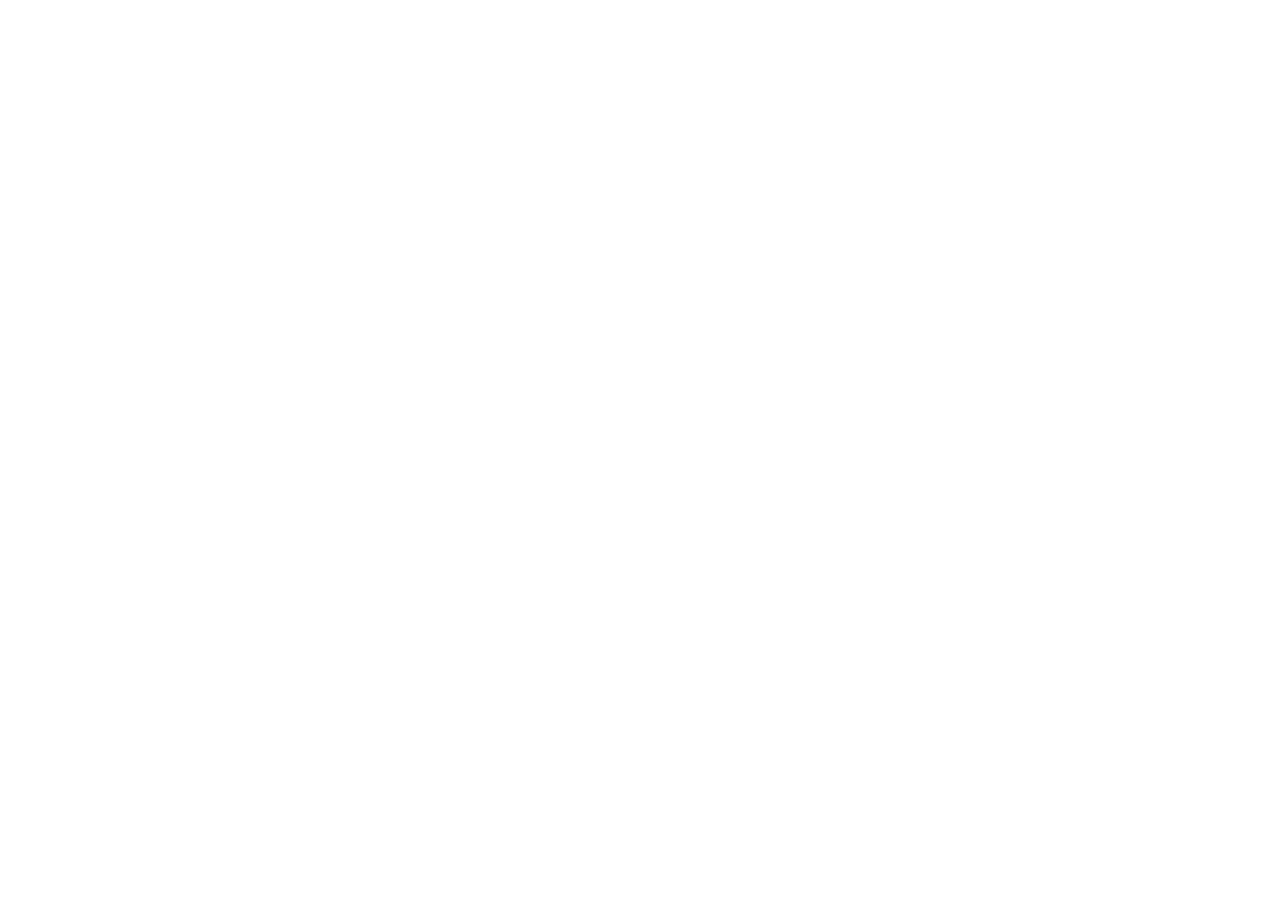
==== index.html @ f0c1563b "Configuración inicial" ====
<!DOCTYPE html>
<html lang="en">
<head>
    <meta charset="UTF-8">
    <meta http-equiv="X-UA-Compatible" content="IE=edge">
    <meta name="viewport" content="width=device-width, initial-scale=1.0">

    <!--Archivos css-->
    <link rel="stylesheet" href="./css/configuracion.css">
    <link rel="stylesheet" href="./css/home.css">
    <title>Document</title>
</head>
<body>
    

    <link rel="stylesheet" href="./js/js.js" type="module">
</body>
</html>
---- css/configuracion.css ----
* {
    margin: 0;
    padding: 0;
    box-sizing: border-box;

}

html {
    font-size: 10px;
    font-family: 'Lucida Sans', 'Lucida Sans Regular', 'Lucida Grande', 'Lucida Sans Unicode', Geneva, Verdana, sans-serif;
}
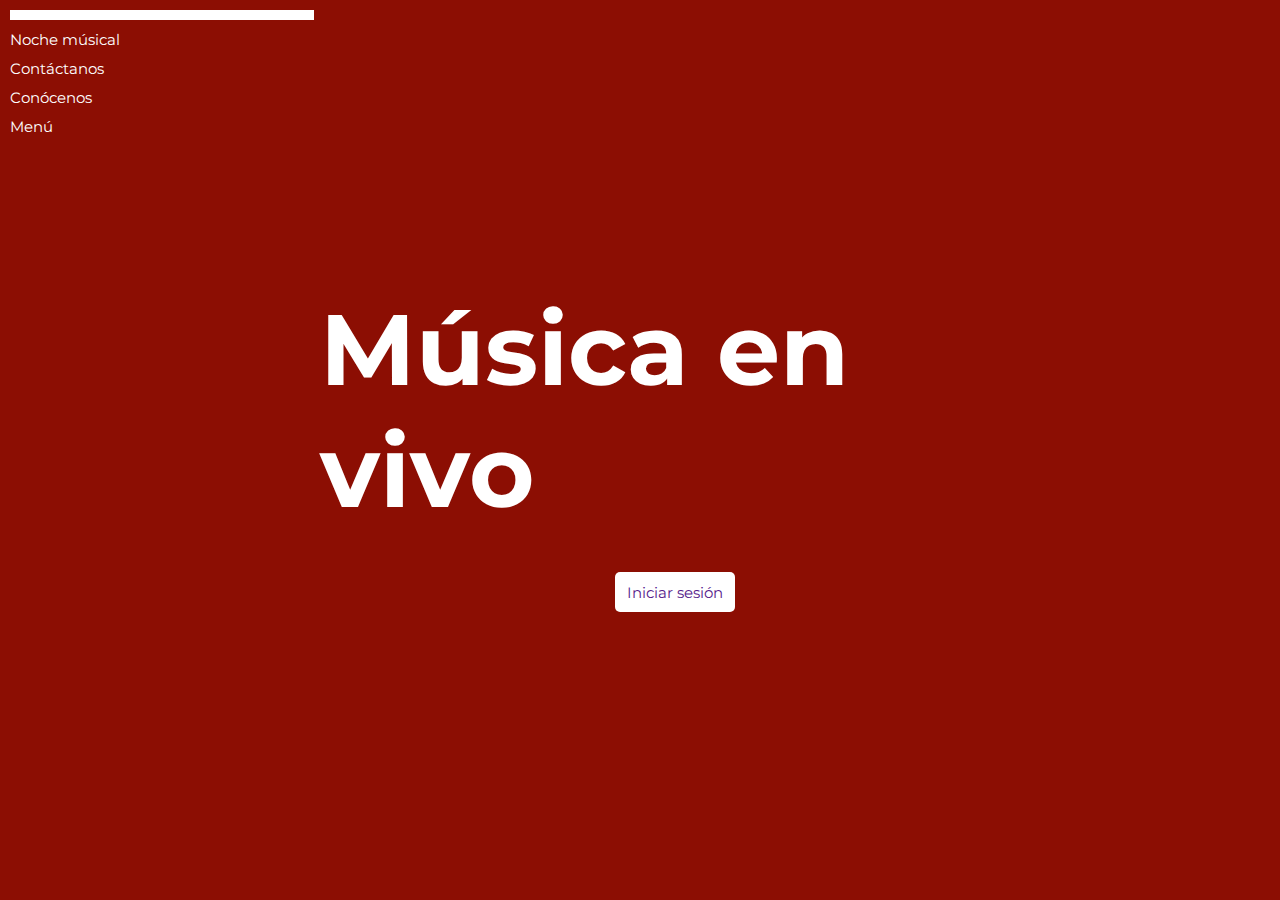
==== commit 58e98a62: "home page" ====
--- a/index.html
+++ b/index.html
@@ -1,18 +1,58 @@
 <!DOCTYPE html>
 <html lang="en">
+
 <head>
     <meta charset="UTF-8">
     <meta http-equiv="X-UA-Compatible" content="IE=edge">
     <meta name="viewport" content="width=device-width, initial-scale=1.0">
+
+    <!--fonts-->
+    <link rel="preconnect" href="https://fonts.googleapis.com">
+    <link rel="preconnect" href="https://fonts.gstatic.com" crossorigin>
+    <link href="https://fonts.googleapis.com/css2?family=Montserrat:wght@400;700&display=swap" rel="stylesheet">
 
     <!--Archivos css-->
     <link rel="stylesheet" href="./css/configuracion.css">
     <link rel="stylesheet" href="./css/home.css">
     <title>Document</title>
 </head>
+
 <body>
-    
+    <div class="background">
+
+
+        <nav class="barra">
+            <ul class="elements">
+                <li class="linea"></li>
+                <li>
+                    Noche músical
+                </li>
+                <li>
+                    Contáctanos
+                </li>
+                <li>
+                    Conócenos
+                </li>
+                <li>
+                    Menú
+                </li>
+            </ul>
+
+        </nav>
+        <nav class="menu">
+            <h1>
+                Música en vivo
+            </h1>
+            <img src="https://i.imgur.com/KjRlS1Q.png" alt="" class="logo">
+            <img src="https://i.imgur.com/F17txeh.png" alt="" class="cantante">
+            <div>
+                <a href="">Iniciar sesión</a>
+            </div>
+        </nav>
+
+    </div>
 
     <link rel="stylesheet" href="./js/js.js" type="module">
 </body>
+
 </html>--- a/css/configuracion.css
+++ b/css/configuracion.css
@@ -7,5 +7,9 @@
 
 html {
     font-size: 10px;
-    font-family: 'Lucida Sans', 'Lucida Sans Regular', 'Lucida Grande', 'Lucida Sans Unicode', Geneva, Verdana, sans-serif;
+    font-family: 'Montserrat', sans-serif;
+}
+
+:root{
+    --color1: #8C0E03;
 }--- a/css/home.css
+++ b/css/home.css
@@ -0,0 +1,88 @@
+
+
+.background{
+    width: 100%;
+    height: 100vh;
+    background-color: #8C0E03;
+    display: flex;
+    position: relative;
+}
+.menu{
+    width: 75%;
+    display: flex;
+    padding-right: 25rem;
+    flex-direction: column;
+    position: relative;
+    align-items: center;
+    justify-content: center;
+}
+.menu h1{
+    font-size: 10rem;
+    font-family: 'Montserrat';
+    color: #fff;
+}
+.cantante{
+    width: 26.3%;
+    margin-left: 96rem;
+    position: absolute;
+}
+
+.logo{
+    width: 20rem;
+    margin-top: 2rem;
+}
+
+.menu div{
+    width: 12rem;
+    height: 4rem;
+    margin-top: 2rem;
+    background-color: #fff;
+    border-radius: 5px;
+    display: flex;
+    justify-content: space-around;
+    align-items: center;
+}
+.menu div :hover{
+    width: 12.5rem;
+    height: 4.5rem;
+    display: flex;
+    background-color: #fff;
+    border-radius: 5px;
+    justify-content: space-around;
+    align-items: center;
+    position: absolute;
+}
+.menu div a{
+    text-decoration: none;
+    font-size: 1.5rem;
+}
+
+.barra ul li:hover > ul{
+    display: flex;
+    background-color: beige;
+}
+
+.barra{
+    width: 25%;
+    height: max-content;
+}
+
+
+.elements{ 
+    width: 100%;
+    justify-content: flex-start;
+    flex-direction: column;
+}
+
+.linea {
+    width: 95%;
+    height: 1rem;
+    background-color: #fff;
+}
+
+.elements li{
+    margin-top: 1rem;
+    margin-left: 1rem;
+    color: #fff;
+    font-size: 1.5rem;
+}
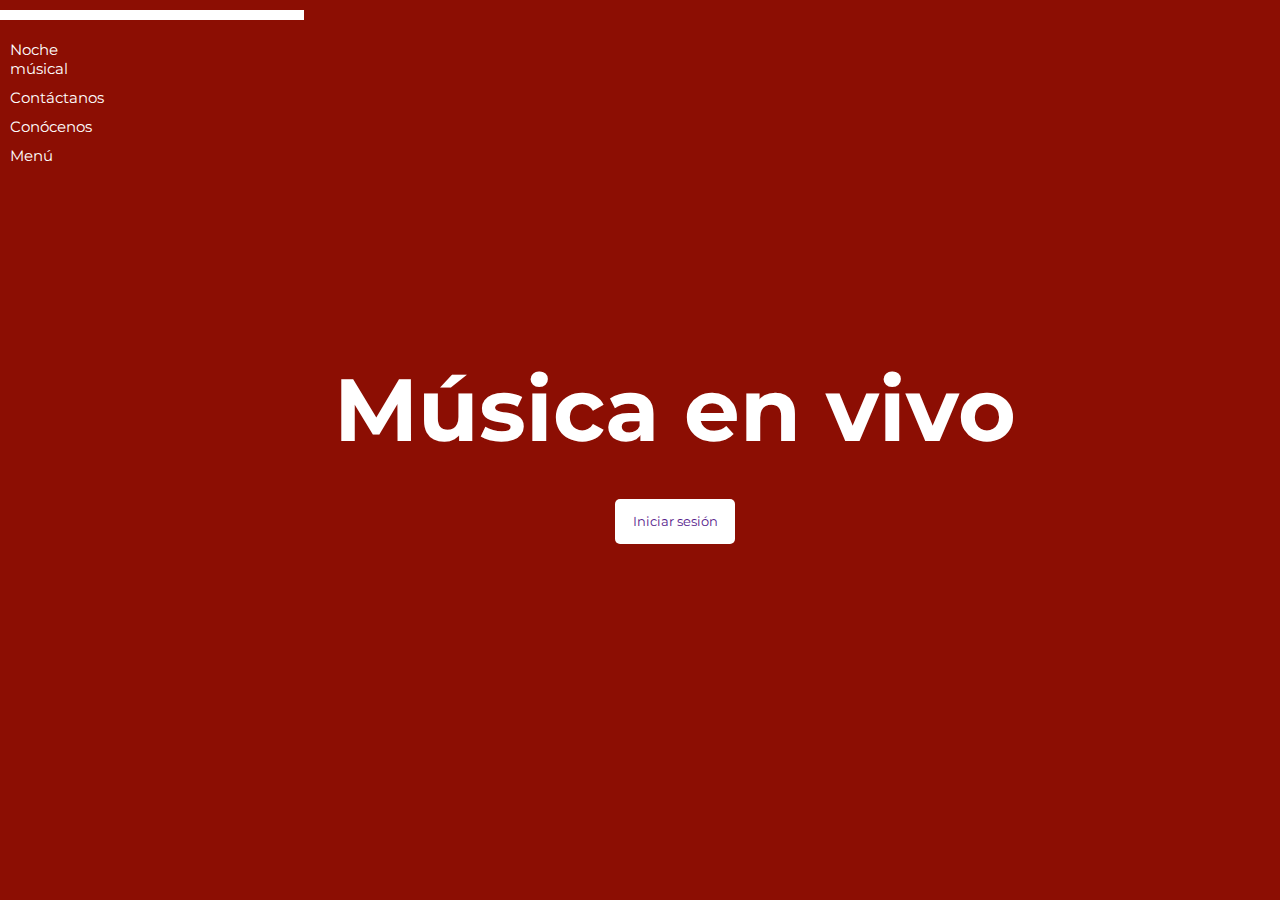
==== commit c1c0fd97: "responsive img and text" ====
--- a/index.html
+++ b/index.html
@@ -22,8 +22,10 @@
 
 
         <nav class="barra">
+            <div class="linea">
+                <div></div>
+            </div>
             <ul class="elements">
-                <li class="linea"></li>
                 <li>
                     Noche músical
                 </li>
@@ -53,6 +55,7 @@
     </div>
 
     <link rel="stylesheet" href="./js/js.js" type="module">
+    <link rel="stylesheet" href="./js/ventana.js" type="module">
 </body>
 
 </html>--- a/css/home.css
+++ b/css/home.css
@@ -17,65 +17,79 @@
     justify-content: center;
 }
 .menu h1{
-    font-size: 10rem;
+    font-size: 6.9vw;
     font-family: 'Montserrat';
     color: #fff;
-}
-.cantante{
-    width: 26.3%;
-    margin-left: 96rem;
-    position: absolute;
+    text-align: center;
 }
 
-.logo{
-    width: 20rem;
-    margin-top: 2rem;
-}
 
 .menu div{
-    width: 12rem;
-    height: 4rem;
-    margin-top: 2rem;
+    width: 17%;
+    height: 5%;
+    margin-top: 3%;
     background-color: #fff;
     border-radius: 5px;
     display: flex;
     justify-content: space-around;
     align-items: center;
 }
-.menu div :hover{
-    width: 12.5rem;
-    height: 4.5rem;
+.menu div:hover{
+    width: 19%;
+    transition: 5ms;
     display: flex;
     background-color: #fff;
     border-radius: 5px;
     justify-content: space-around;
     align-items: center;
-    position: absolute;
 }
 .menu div a{
     text-decoration: none;
+    font-size: 1vw;
+}
+.cantante{
+
+    max-width: 26.3%;
+    height: 100%;
+    object-fit: scale-down;
+    margin-left: 92%;
+    position: absolute;
+    background-color: ;
+}
+.logo{
+    width: 25%;
+    margin-top: 2%;
+}
+
+
+.barra:hover ul > li{
+    width: 100%;
+    transition: 1s;
     font-size: 1.5rem;
 }
 
-.barra ul li:hover > ul{
-    display: flex;
-    background-color: beige;
-}
 
 .barra{
     width: 25%;
-    height: max-content;
+    height: 40%;
 }
 
 
 .elements{ 
-    width: 100%;
+    width: 0%;
     justify-content: flex-start;
     flex-direction: column;
 }
 
 .linea {
     width: 95%;
+    height: 3rem;
+    display: flex;
+    align-items: center;
+}
+
+.linea div{
+    width: 100%;
     height: 1rem;
     background-color: #fff;
 }
@@ -84,5 +98,6 @@
     margin-top: 1rem;
     margin-left: 1rem;
     color: #fff;
-    font-size: 1.5rem;
+    list-style: none;
+    font-size: 0rem;
 }
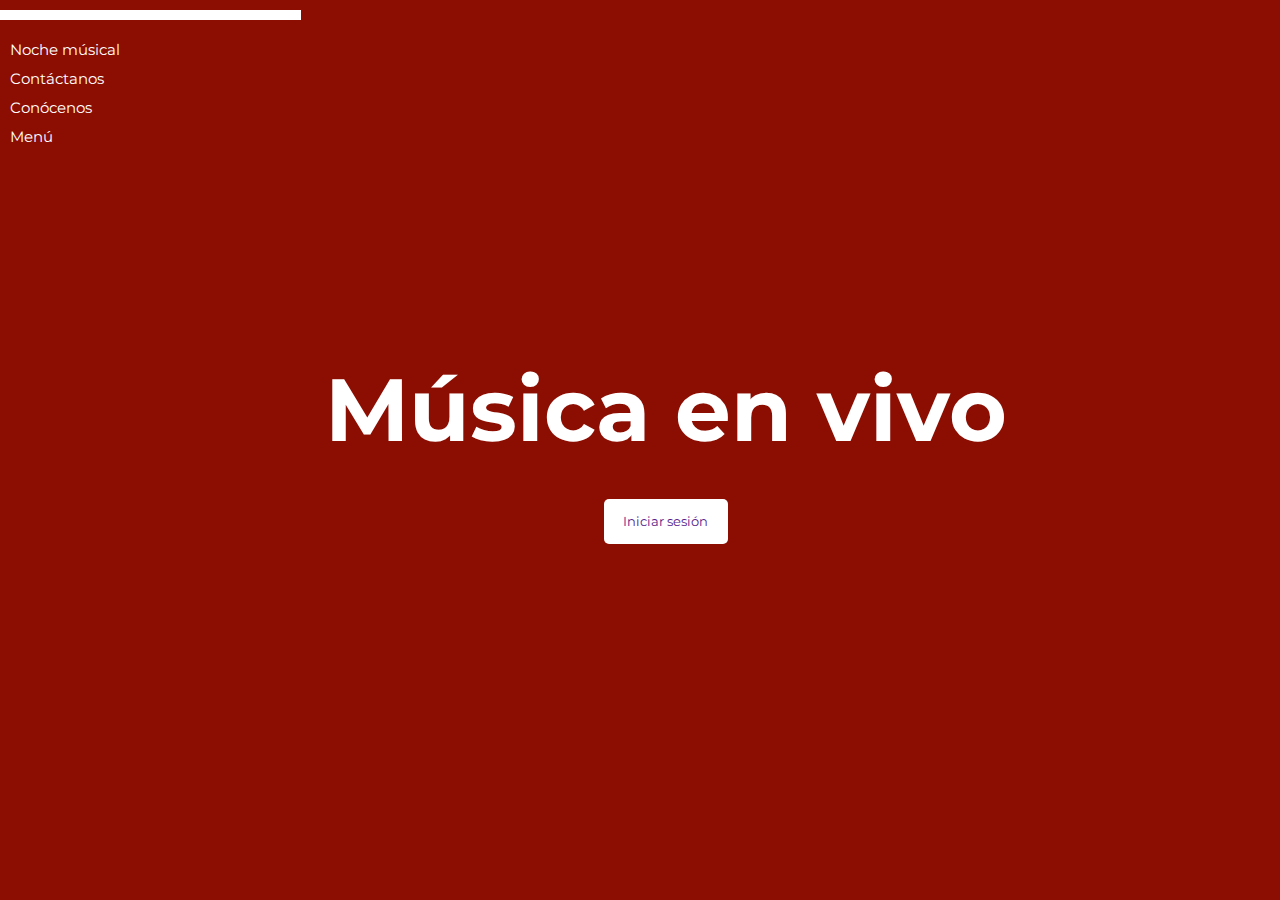
==== commit 8c89d47b: "contactos" ====
--- a/index.html
+++ b/index.html
@@ -29,7 +29,7 @@
                 <li>
                     Noche músical
                 </li>
-                <li>
+                <li id="contactos">
                     Contáctanos
                 </li>
                 <li>
@@ -51,11 +51,23 @@
                 <a href="">Iniciar sesión</a>
             </div>
         </nav>
+        <nav class="redes" id="redes">
+
+                <p>
+                    Faceebook
+                </p>
+                <p>
+                    Instagram
+                </p>
+                <p>
+                    Whatsapp
+                </p>
+        
+        </nav>
 
     </div>
-
-    <link rel="stylesheet" href="./js/js.js" type="module">
-    <link rel="stylesheet" href="./js/ventana.js" type="module">
+    <script src="./js/js.js"></script>
+    <script src="./js/ventana.js"></script>
 </body>
 
 </html>--- a/css/home.css
+++ b/css/home.css
@@ -8,7 +8,7 @@
     position: relative;
 }
 .menu{
-    width: 75%;
+    width: 80%;
     display: flex;
     padding-right: 25rem;
     flex-direction: column;
@@ -22,8 +22,6 @@
     color: #fff;
     text-align: center;
 }
-
-
 .menu div{
     width: 17%;
     height: 5%;
@@ -48,56 +46,68 @@
     font-size: 1vw;
 }
 .cantante{
-
     max-width: 26.3%;
-    height: 100%;
+    height: 94.5%;
     object-fit: scale-down;
-    margin-left: 92%;
+    margin-top: 3.6%;
+    margin-left: 91%;
     position: absolute;
-    background-color: ;
 }
 .logo{
     width: 25%;
     margin-top: 2%;
 }
-
-
 .barra:hover ul > li{
     width: 100%;
     transition: 1s;
     font-size: 1.5rem;
 }
-
-
 .barra{
     width: 25%;
     height: 40%;
 }
-
-
 .elements{ 
-    width: 0%;
+    width: 100%;
     justify-content: flex-start;
     flex-direction: column;
 }
-
-.linea {
-    width: 95%;
+.linea{
+    width: 100%;
     height: 3rem;
     display: flex;
     align-items: center;
 }
-
 .linea div{
     width: 100%;
     height: 1rem;
     background-color: #fff;
 }
-
 .elements li{
     margin-top: 1rem;
     margin-left: 1rem;
     color: #fff;
     list-style: none;
     font-size: 0rem;
+    cursor: grab;
 }
+.elements li:hover{
+    height: max-content;
+    color: #808080;
+}
+.elements li:active{
+  cursor: grabbing;
+}
+
+.redes{
+    width: 50%;
+    height: max-content;
+    display: none;
+    justify-content: space-around;
+    position: absolute;
+    top: 98.2%;
+    color: #fff;
+}
+
+.vercontactos{
+    display: flex;
+}
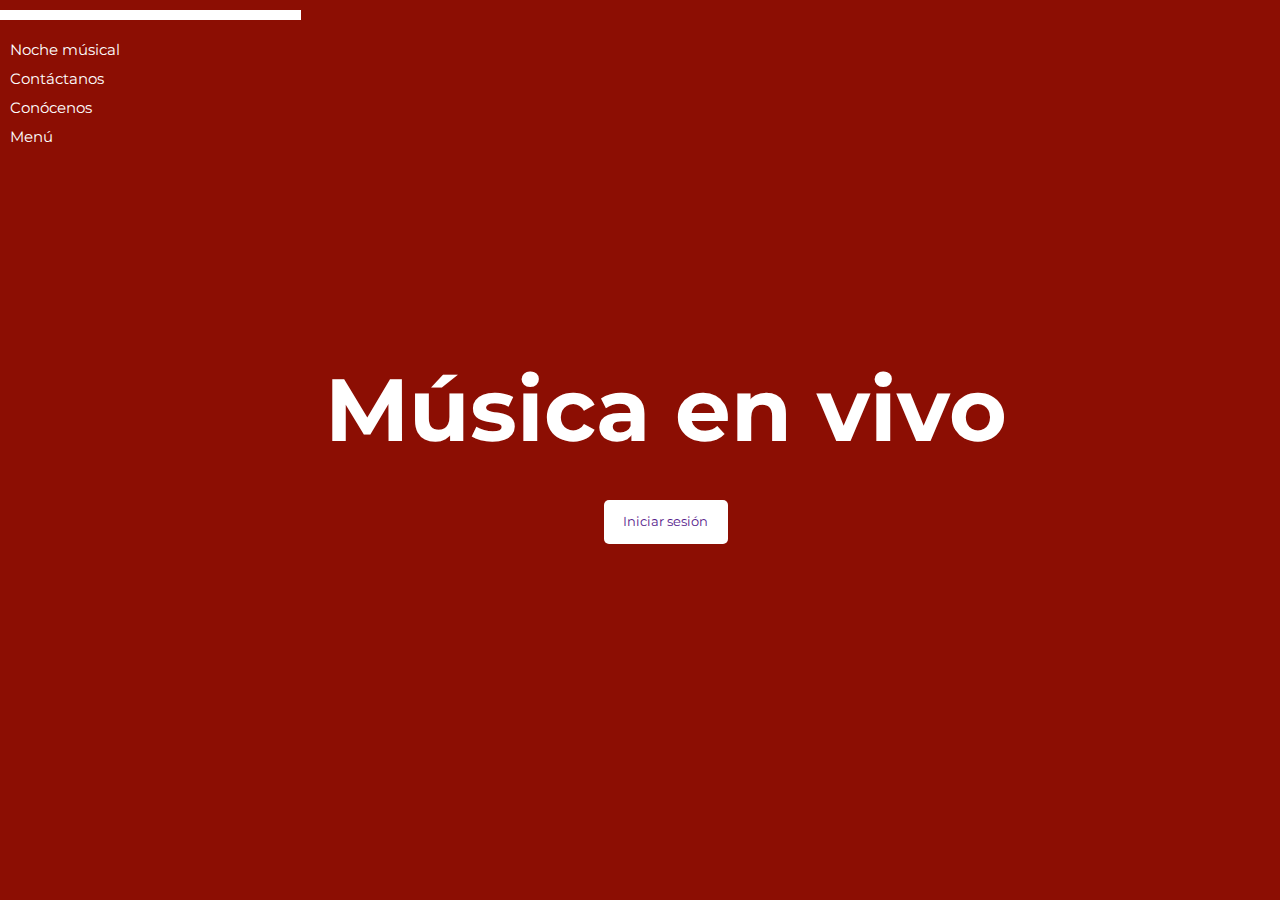
==== commit 01e84860: "Centrado img" ====
--- a/index.html
+++ b/index.html
@@ -53,15 +53,15 @@
         </nav>
         <nav class="redes" id="redes">
 
-                <p>
+                <a href="https://www.facebook.com/VikingosRB">
                     Faceebook
-                </p>
-                <p>
+                </a>
+                <a href="https://www.instagram.com/vikingosrb/?hl=en">
                     Instagram
-                </p>
-                <p>
+                </a>
+                <a href="">
                     Whatsapp
-                </p>
+                </a>
         
         </nav>
 
--- a/css/home.css
+++ b/css/home.css
@@ -24,8 +24,9 @@
 }
 .menu div{
     width: 17%;
-    height: 5%;
+    max-height: 5%;
     margin-top: 3%;
+    padding: 2%;
     background-color: #fff;
     border-radius: 5px;
     display: flex;
@@ -42,6 +43,7 @@
     align-items: center;
 }
 .menu div a{
+    text-align: center;
     text-decoration: none;
     font-size: 1vw;
 }
@@ -63,7 +65,8 @@
     font-size: 1.5rem;
 }
 .barra{
-    width: 25%;
+    max-width: 100%;
+    width: 32rem;
     height: 40%;
 }
 .elements{ 
@@ -88,7 +91,7 @@
     color: #fff;
     list-style: none;
     font-size: 0rem;
-    cursor: grab;
+    cursor: pointer;
 }
 .elements li:hover{
     height: max-content;
@@ -104,8 +107,18 @@
     display: none;
     justify-content: space-around;
     position: absolute;
-    top: 98.2%;
+    top: 97%;
+    font-size: 1vw;
+}
+
+.redes a{
     color: #fff;
+    text-decoration: none;
+    cursor: pointer;
+}
+
+.redes a:active{
+    cursor: grabbing;
 }
 
 .vercontactos{
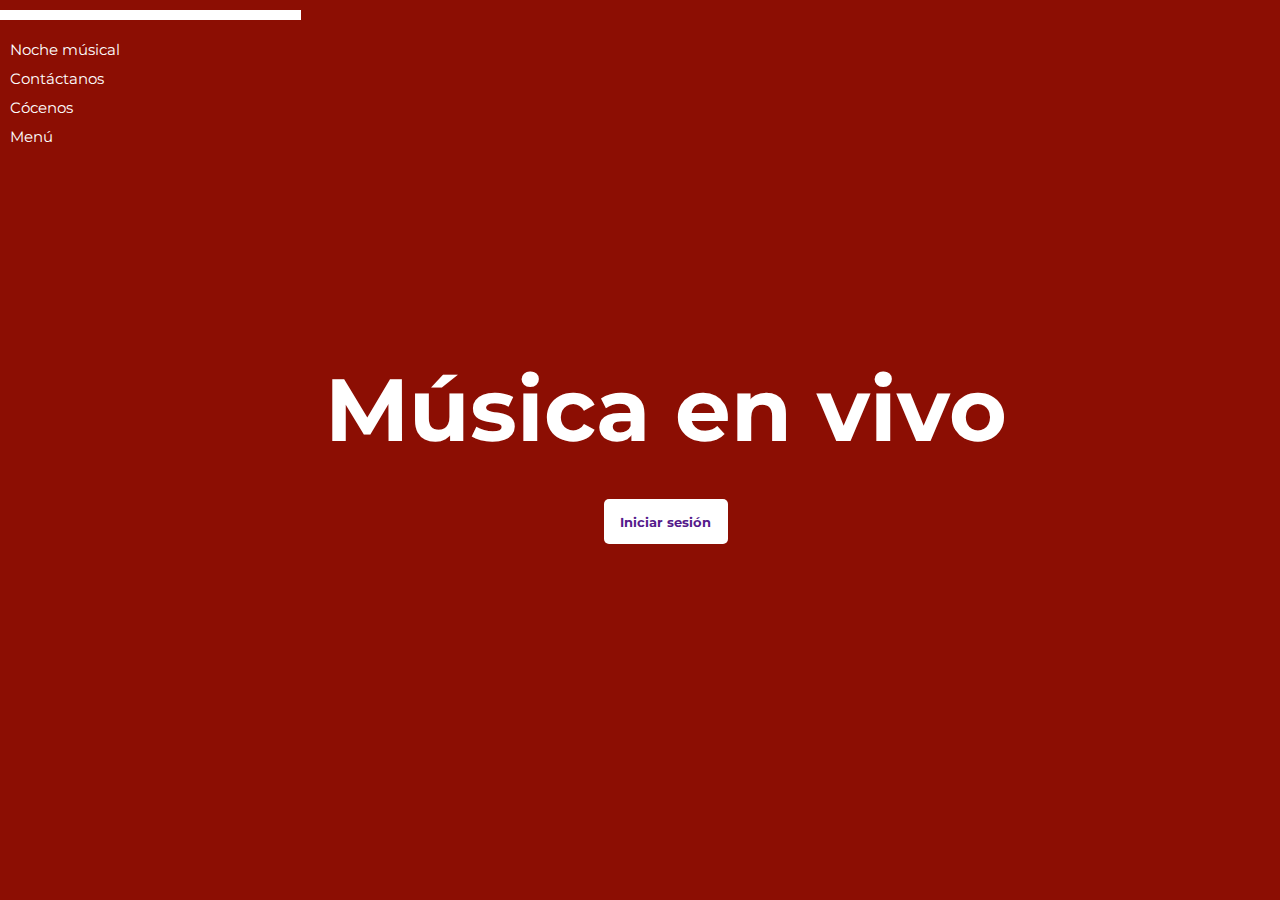
==== commit 2bd726f7: "responsive" ====
--- a/index.html
+++ b/index.html
@@ -27,20 +27,21 @@
             </div>
             <ul class="elements">
                 <li>
-                    Noche músical
+                    <a href="conocenos.html">Noche músical</a>
                 </li>
                 <li id="contactos">
-                    Contáctanos
+                    <a>Contáctanos</a>
+                </li>
+                <li id="conocenos">
+                    <a href="conocenos.html">Cócenos</a>
                 </li>
                 <li>
-                    Conócenos
-                </li>
-                <li>
-                    Menú
+                    <a href="menu.html">Menú</a>
                 </li>
             </ul>
+        </nav>
 
-        </nav>
+
         <nav class="menu">
             <h1>
                 Música en vivo
@@ -48,21 +49,23 @@
             <img src="https://i.imgur.com/KjRlS1Q.png" alt="" class="logo">
             <img src="https://i.imgur.com/F17txeh.png" alt="" class="cantante">
             <div>
-                <a href="">Iniciar sesión</a>
+                <h2>
+                    <a href="">Iniciar sesión</a>
+                </h2>
             </div>
         </nav>
         <nav class="redes" id="redes">
 
-                <a href="https://www.facebook.com/VikingosRB">
-                    Faceebook
-                </a>
-                <a href="https://www.instagram.com/vikingosrb/?hl=en">
-                    Instagram
-                </a>
-                <a href="">
-                    Whatsapp
-                </a>
-        
+            <a href="https://www.facebook.com/VikingosRB">
+                Faceebook
+            </a>
+            <a href="https://www.instagram.com/vikingosrb/?hl=en">
+                Instagram
+            </a>
+            <a href="">
+                Whatsapp
+            </a>
+
         </nav>
 
     </div>
--- a/css/home.css
+++ b/css/home.css
@@ -1,13 +1,12 @@
-
-
-.background{
+.background {
     width: 100%;
     height: 100vh;
     background-color: #8C0E03;
     display: flex;
     position: relative;
 }
-.menu{
+
+.menu {
     width: 80%;
     display: flex;
     padding-right: 25rem;
@@ -16,15 +15,17 @@
     align-items: center;
     justify-content: center;
 }
-.menu h1{
+
+.menu h1 {
     font-size: 6.9vw;
     font-family: 'Montserrat';
     color: #fff;
     text-align: center;
 }
-.menu div{
+
+.menu div {
     width: 17%;
-    max-height: 5%;
+    height: 5%;
     margin-top: 3%;
     padding: 2%;
     background-color: #fff;
@@ -33,7 +34,8 @@
     justify-content: space-around;
     align-items: center;
 }
-.menu div:hover{
+
+.menu div:hover {
     width: 19%;
     transition: 5ms;
     display: flex;
@@ -42,12 +44,15 @@
     justify-content: space-around;
     align-items: center;
 }
-.menu div a{
+
+.menu div a {
+    font-family: 'Montserrat';
     text-align: center;
     text-decoration: none;
     font-size: 1vw;
 }
-.cantante{
+
+.cantante {
     max-width: 26.3%;
     height: 94.5%;
     object-fit: scale-down;
@@ -55,37 +60,41 @@
     margin-left: 91%;
     position: absolute;
 }
-.logo{
+
+.logo {
     width: 25%;
     margin-top: 2%;
 }
-.barra:hover ul > li{
+
+.barra:hover ul>li {
     width: 100%;
     transition: 1s;
     font-size: 1.5rem;
 }
-.barra{
+
+.barra {
     max-width: 100%;
     width: 32rem;
     height: 40%;
 }
-.elements{ 
-    width: 100%;
-    justify-content: flex-start;
-    flex-direction: column;
-}
-.linea{
+
+.linea {
     width: 100%;
     height: 3rem;
     display: flex;
     align-items: center;
 }
-.linea div{
+.linea div {
     width: 100%;
     height: 1rem;
     background-color: #fff;
 }
-.elements li{
+.elements {
+    width: 100%;
+    justify-content: flex-start;
+    flex-direction: column;
+}
+.elements li {
     margin-top: 1rem;
     margin-left: 1rem;
     color: #fff;
@@ -93,15 +102,22 @@
     font-size: 0rem;
     cursor: pointer;
 }
-.elements li:hover{
+
+.elements li a{
+    text-decoration: none;
+    color: #fff;
+}
+
+.elements li a:hover {
     height: max-content;
     color: #808080;
 }
-.elements li:active{
-  cursor: grabbing;
+
+.elements li:active {
+    cursor: grabbing;
 }
 
-.redes{
+.redes {
     width: 50%;
     height: max-content;
     display: none;
@@ -111,16 +127,63 @@
     font-size: 1vw;
 }
 
-.redes a{
+.redes a {
     color: #fff;
     text-decoration: none;
     cursor: pointer;
 }
 
-.redes a:active{
+.redes a:active {
     cursor: grabbing;
 }
 
-.vercontactos{
+.vercontactos {
     display: flex;
+
 }
+
+@media only screen and (max-width: 375px) {
+
+    .menu {
+        padding-right: 12rem;
+    }
+    .menu h1 {
+        width: 150%;
+        font-size: 10vw;
+    }    
+    .menu div {
+        width: 50%;
+        height: 6%;
+        margin-top: 50%;
+        padding: 2%;
+        background-color: #fff;
+        border-radius: 5px;
+        display: flex;
+        justify-content: space-around;
+        align-items: center;
+    }
+    .menu div:hover {
+        width: 19%;
+        transition: 5ms;
+        display: flex;
+        background-color: #fff;
+        border-radius: 5px;
+        justify-content: space-around;
+        align-items: center;
+    }
+    .menu div a {
+        font-size: 3vw;
+    }
+    .cantante {
+        width: 30%;
+        margin-top: 210%;
+        margin-left: 120%;
+
+    }
+    .logo {
+
+        width: 100%;
+        margin-top: 50%;
+    }
+
+}